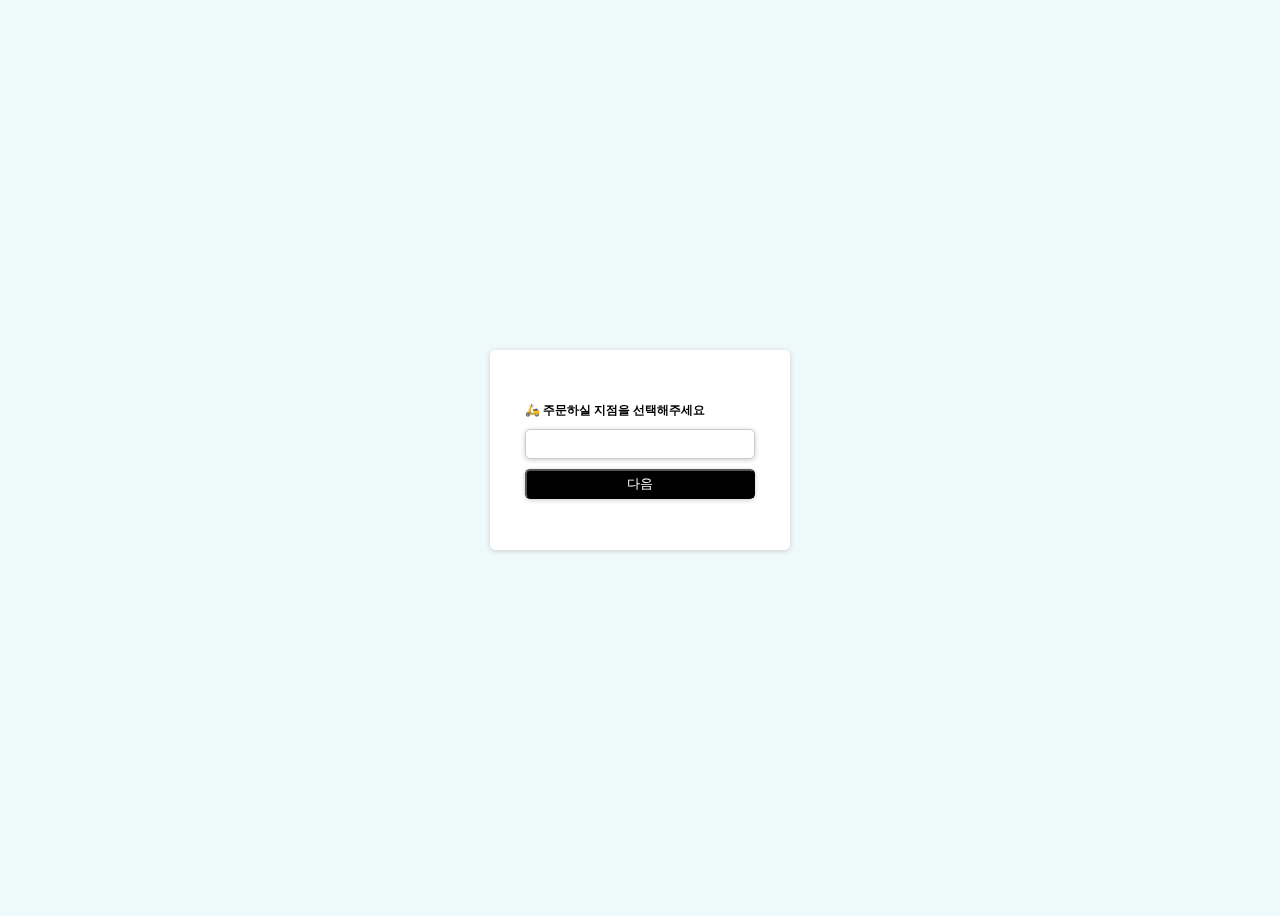
==== dropdown/index.html @ c3d6aa59 "INIT: add dropdown css" ====
<!DOCTYPE html>
<html lang="en">
  <head>
    <meta charset="UTF-8" />
    <meta http-equiv="X-UA-Compatible" content="IE=edge" />
    <meta name="viewport" content="width=device-width, initial-scale=1.0" />
    <title>DropDown</title>
    <link rel="stylesheet" href="./style.css" />
  </head>
  <body>
    <div id="wrap">
      <form action="" class="form">
        <span class="title">🛵 주문하실 지점을 선택해주세요</span>
        <input type="text" />
        <button type="submit">다음</button>
      </form>
    </div>
  </body>
</html>
---- dropdown/style.css ----
* {
  box-sizing: border-box;
}

body {
  width: 100%;
  height: 100vh;
  background-color: #eef9f9;
}

#wrap {
  position: fixed;
  top: 50%;
  left: 50%;
  transform: translate(-50%, -50%);

  display: flex;
  justify-content: center;
  align-items: center;

  width: 300px;
  height: 200px;
  background-color: #fff;
  border-radius: 5px;
  box-shadow: 0 1px 5px 0 #ccc;
}

.form {
  display: flex;
  flex-direction: column;
  justify-content: center;
  align-items: center;

  width: 230px;
}

.form .title {
  font-size: 12px;
  font-weight: 700;
  width: 100%;
  text-align: start;
}

.form input {
  border-radius: 5px;
  border: 1px solid #ccc;
  width: 100%;
  height: 30px;
  box-shadow: 0 1px 5px 0 #ccc;
}

.form button {
  border-radius: 5px;
  width: 100%;
  height: 30px;
  background-color: #000000;
  color: #fff;
  box-shadow: 0 1px 5px 0 #ccc;
}

.form :nth-child(n) {
  margin-bottom: 10px;
}

.form :last-child {
  margin-bottom: 0px;
}
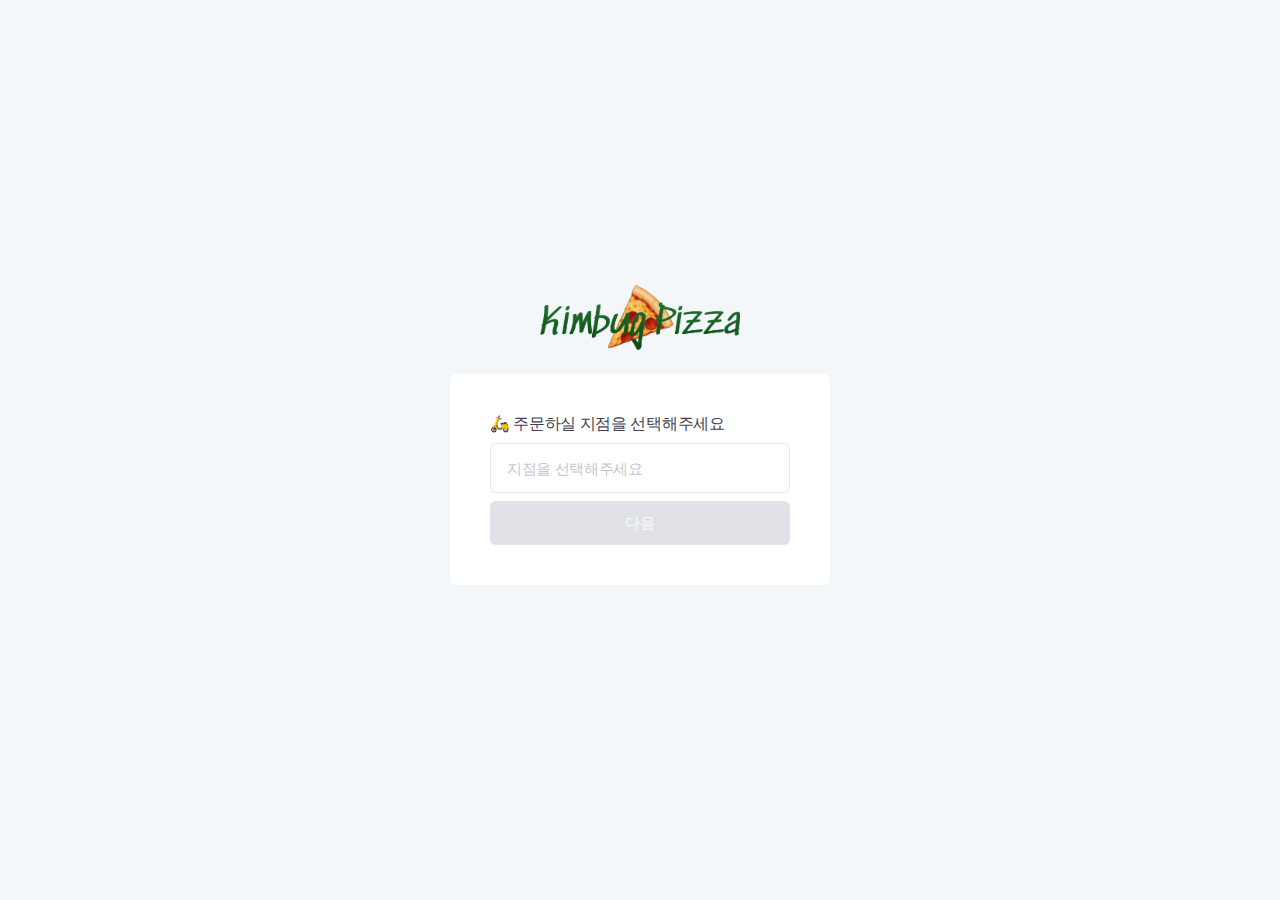
==== commit 8e05d183: "commit" ====
--- a/dropdown/index.html
+++ b/dropdown/index.html
@@ -1,19 +1,63 @@
 <!DOCTYPE html>
-<html lang="en">
+<html lang="ko">
   <head>
     <meta charset="UTF-8" />
-    <meta http-equiv="X-UA-Compatible" content="IE=edge" />
     <meta name="viewport" content="width=device-width, initial-scale=1.0" />
-    <title>DropDown</title>
+    <title>Form</title>
+    <link
+      href="https://spoqa.github.io/spoqa-han-sans/css/SpoqaHanSansNeo.css"
+      rel="stylesheet"
+      type="text/css"
+    />
     <link rel="stylesheet" href="./style.css" />
   </head>
   <body>
-    <div id="wrap">
-      <form action="" class="form">
-        <span class="title">🛵 주문하실 지점을 선택해주세요</span>
-        <input type="text" />
-        <button type="submit">다음</button>
-      </form>
-    </div>
+    <h1 class="title">
+      <img src="./assets/logo.png" alt="김버그 피자" />
+    </h1>
+    <form action="">
+      <h1>🛵 주문하실 지점을 선택해주세요</h1>
+      <div class="dropdown">
+        <button type="button" class="dropdown-toggle">
+          지점을 선택해주세요
+        </button>
+
+        <ul class="dropdown-menu">
+          <li class="dropdown-item">
+            <button type="button" value="1" class="dropdown-option">
+              김버그피자 강남점
+            </button>
+          </li>
+          <li class="dropdown-item">
+            <button type="button" value="2" class="dropdown-option">
+              김버그피자 서초점
+            </button>
+          </li>
+          <li class="dropdown-item">
+            <button type="button" value="3" class="dropdown-option">
+              김버그피자 옥인점
+            </button>
+          </li>
+          <li class="dropdown-item">
+            <button type="button" value="4" class="dropdown-option">
+              김버그피자 제주시청점
+            </button>
+          </li>
+          <li class="dropdown-item">
+            <button type="button" value="5" class="dropdown-option">
+              김버그피자 제주이도점
+            </button>
+          </li>
+          <li class="dropdown-item">
+            <button type="button" value="6" class="dropdown-option">
+              김버그피자 제주함덕점
+            </button>
+          </li>
+        </ul>
+      </div>
+      <button type="submit" class="next-button" disabled>다음</button>
+    </form>
+    <!-- <script src="./app.js"></script> -->
+    <script src="./yours.js"></script>
   </body>
-</html>
+</html>--- a/dropdown/style.css
+++ b/dropdown/style.css
@@ -1,67 +1,144 @@
 * {
   box-sizing: border-box;
+  margin: 0;
 }
 
 body {
+  display: flex;
+  flex-direction: column;
+  align-items: center;
+  justify-content: center;
   width: 100%;
   height: 100vh;
-  background-color: #eef9f9;
+  padding-bottom: 30px;
+  font-family: 'Spoqa Han Sans Neo', 'sans-serif';
+  color: #3f4150;
+  background-color: #f4f7fa;
 }
 
-#wrap {
-  position: fixed;
-  top: 50%;
-  left: 50%;
-  transform: translate(-50%, -50%);
-
-  display: flex;
-  justify-content: center;
-  align-items: center;
-
-  width: 300px;
-  height: 200px;
-  background-color: #fff;
-  border-radius: 5px;
-  box-shadow: 0 1px 5px 0 #ccc;
+ul,
+li {
+  list-style-type: none;
+  padding-left: 0;
+  margin-left: 0;
 }
 
-.form {
-  display: flex;
-  flex-direction: column;
-  justify-content: center;
-  align-items: center;
-
-  width: 230px;
+button {
+  font-family: 'Spoqa Han Sans Neo', 'sans-serif';
+  font-size: 15px;
+  line-height: 1;
+  letter-spacing: -0.02em;
+  color: #3f4150;
+  background-color: #fff;
+  border: none;
+  cursor: pointer;
 }
 
-.form .title {
-  font-size: 12px;
-  font-weight: 700;
-  width: 100%;
-  text-align: start;
+button:focus,
+button:active {
+  outline: none;
+  box-shadow: none;
 }
 
-.form input {
-  border-radius: 5px;
-  border: 1px solid #ccc;
-  width: 100%;
-  height: 30px;
-  box-shadow: 0 1px 5px 0 #ccc;
+.title {
+  width: 200px;
+  margin-bottom: 16px;
 }
 
-.form button {
-  border-radius: 5px;
+.title img {
   width: 100%;
-  height: 30px;
-  background-color: #000000;
-  color: #fff;
-  box-shadow: 0 1px 5px 0 #ccc;
+  height: auto;
 }
 
-.form :nth-child(n) {
-  margin-bottom: 10px;
+form {
+  padding: 40px;
+  background-color: #fff;
+  border-radius: 6px;
 }
 
-.form :last-child {
-  margin-bottom: 0px;
+form h1 {
+  margin-bottom: 8px;
+  font-size: 16px;
+  font-weight: 500;
+  letter-spacing: -0.02em;
+  color: #3f4150;
 }
+
+.dropdown {
+  position: relative;
+  z-index: 1;
+  width: 300px;
+  margin-bottom: 8px;
+}
+
+.dropdown-toggle {
+  width: 100%;
+  height: 50px;
+  padding: 0 16px;
+  line-height: 50px;
+  color: rgba(133, 136, 150, 0.5);
+  text-align: left;
+  border: 1px solid rgba(224, 226, 231, 0.75);
+  border-radius: 6px;
+  transition: border-color 100ms ease-in;
+}
+
+.dropdown-toggle.selected {
+  color: #3f4150;
+  border-color: rgba(224, 226, 231, 1);
+}
+
+.dropdown-toggle:active {
+  border-color: rgba(224, 226, 231, 1);
+}
+
+.dropdown-menu {
+  position: absolute;
+  z-index: 2;
+  top: calc(100% + 4px);
+  left: 0;
+  width: 100%;
+  max-height: 0;
+  overflow: hidden;
+  background-color: #fff;
+  border: 1px solid transparent;
+  border-radius: 6px;
+  transition: border-color 200ms ease-in, padding 200ms ease-in,
+    max-height 200ms ease-in, box-shadow 200ms ease-in;
+}
+
+.dropdown-menu.show {
+  padding: 8px 0;
+  max-height: 280px;
+  border-color: rgba(224, 226, 231, 0.5);
+  box-shadow: 0 4px 9px 0 rgba(63, 65, 80, 0.1);
+}
+
+.dropdown-option {
+  width: 100%;
+  height: 44px;
+  padding: 0 16px;
+  line-height: 44px;
+  text-align: left;
+}
+
+.dropdown-option:hover {
+  background-color: #f8f9fa;
+}
+
+.next-button {
+  display: block;
+  width: 100%;
+  height: 44px;
+  padding: 0 16px;
+  line-height: 44px;
+  color: #f8f9fa;
+  background-color: #1b1c32;
+  border-radius: 6px;
+  transition: background-color 150ms ease-in;
+}
+
+.next-button:disabled {
+  background-color: #e0e2e7;
+  cursor: not-allowed;
+}